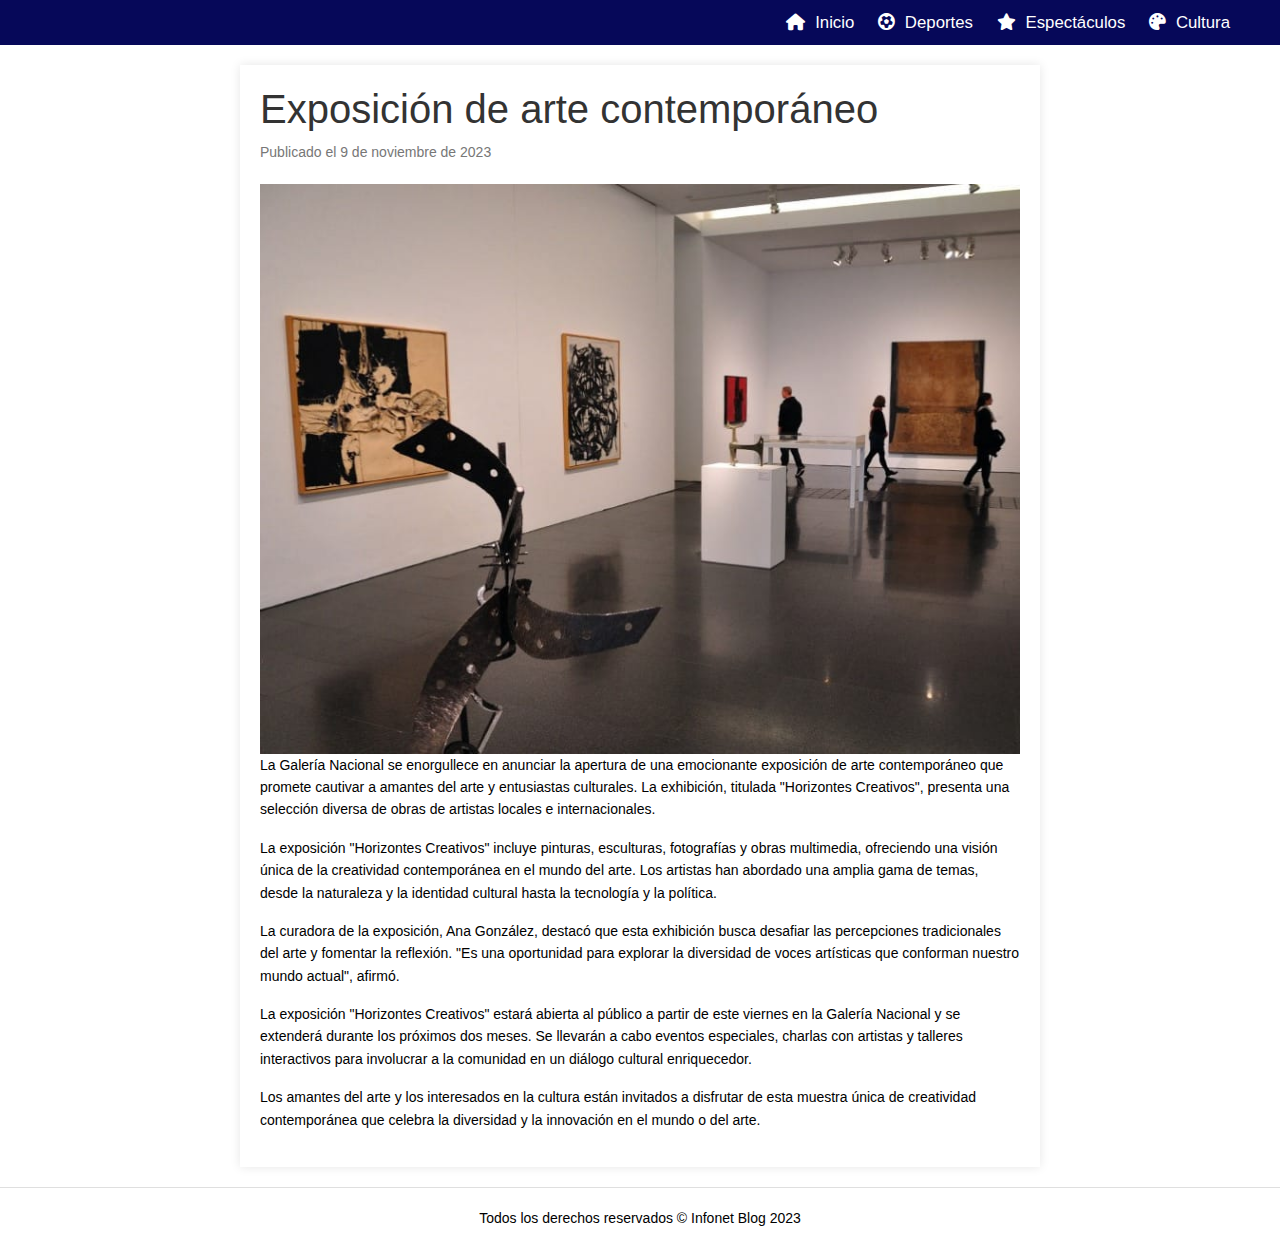
==== cultura.html @ f453a28c "Sitio web" ====
<!DOCTYPE html>
<html lang="es">
<head>
  <meta charset="UTF-8">
  <meta name="viewport" content="width=device-width, initial-scale=1.0">
  <link rel="stylesheet" href="css/bootstrap.min.css">
  <link rel="stylesheet" href="css/all.min.css">
  <link rel="stylesheet" href="css/estilos.css">
  <title>Detalle del Artículo</title>
</head>
<body>

    <nav>
        <ul>
            <li><a href="index.html"><i class="fas fa-home"></i> Inicio</a></li>
            <li><a href="deporte.html"><i class="fa-solid fa-futbol"></i> Deportes</a></li>
            <li><a href="espectaculo.html"><i class="fa-solid fa-star"></i> Espectáculos</a></li>
            <li><a href="cultura.html"><i class="fa-solid fa-palette"></i> Cultura</a></li>
        </ul>
    </nav>

    <main class="content-articulo">
        <article class="articulo">
            <h1 class="titulo-articulo">Exposición de arte contemporáneo</h1>
            <p class="meta-info">Publicado el 9 de noviembre de 2023</p>
            <img src="img/cultura.jpeg" class="img-articulo" alt="Imagen del Artículo">
            <p>
                La Galería Nacional se enorgullece en anunciar la apertura de una emocionante exposición de arte contemporáneo que promete cautivar a amantes del arte y entusiastas culturales. La exhibición, titulada "Horizontes Creativos", presenta una selección diversa de obras de artistas locales e internacionales.
            </p>
            <p>
                La exposición "Horizontes Creativos" incluye pinturas, esculturas, fotografías y obras multimedia, ofreciendo una visión única de la creatividad contemporánea en el mundo del arte. Los artistas han abordado una amplia gama de temas, desde la naturaleza y la identidad cultural hasta la tecnología y la política.
            </p>
            <p>
                La curadora de la exposición, Ana González, destacó que esta exhibición busca desafiar las percepciones tradicionales del arte y fomentar la reflexión. "Es una oportunidad para explorar la diversidad de voces artísticas que conforman nuestro mundo actual", afirmó.
            </p>
            <p>
                La exposición "Horizontes Creativos" estará abierta al público a partir de este viernes en la Galería Nacional y se extenderá durante los próximos dos meses. Se llevarán a cabo eventos especiales, charlas con artistas y talleres interactivos para involucrar a la comunidad en un diálogo cultural enriquecedor.
            </p>
            <p>
                Los amantes del arte y los interesados en la cultura están invitados a disfrutar de esta muestra única de creatividad contemporánea que celebra la diversidad y la innovación en el mundo o del arte.
            </p>
        </article>
    </main>

    <footer>
        Todos los derechos reservados &copy; Infonet Blog 2023
    </footer>

    <script src="js/jquery-3.7.1.min.js"></script>
    <script src="js/bootstrap.min.js"></script>
    <script src="js/funciones.js"></script>

</body>
</html>
---- css/estilos.css ----
html {
    min-height: 100%;
    position: relative;
}

body{
    font-size: 14px;
    color: black;
    margin-bottom: 80px;
}

nav{
    text-align: right;
    padding: 10px 40px;
    background: #060859;
}

nav ul{
    list-style: none;
    margin: 0px;
}

nav ul li{
    display: inline-block;
    margin: 0px 10px;
}

nav ul li a{
    color: black;
    font-size: 1.2em;
    color: #fff;
}

nav ul li a i{
    margin-right: 5px;
}

nav ul li a:hover{
    color: #fff;
}

#content_portada img{
    width: 100%;
    height: 400px;
}

#content_noticias{
    margin-top: 30px;
    display: flex;
    width: 100%;
    justify-content: center;
    padding: 0px 20px;
}

#content_noticias .card{
    margin: 0px 20px;
}

footer{
    border-top: 1px solid rgba(0,0,0,.125);
    padding: 20px 40px;
    text-align: center;
    width: 100%;
    background: #fff;
    position: absolute;
    bottom: 0;
    height: 60px;
}

.content-articulo{
    max-width: 800px;
    margin: 20px auto;
    padding: 20px;
    background-color: #fff;
    box-shadow: 0 0 10px rgba(0, 0, 0, 0.1);
}

.titulo-articulo{
    color: #333;
}

.meta-info {
    color: #777;
    margin-bottom: 20px;
}

.articulo{
    line-height: 1.6;
}

.img-articulo{
    width: 100%;
}

.content-video{
    text-align: center;
}
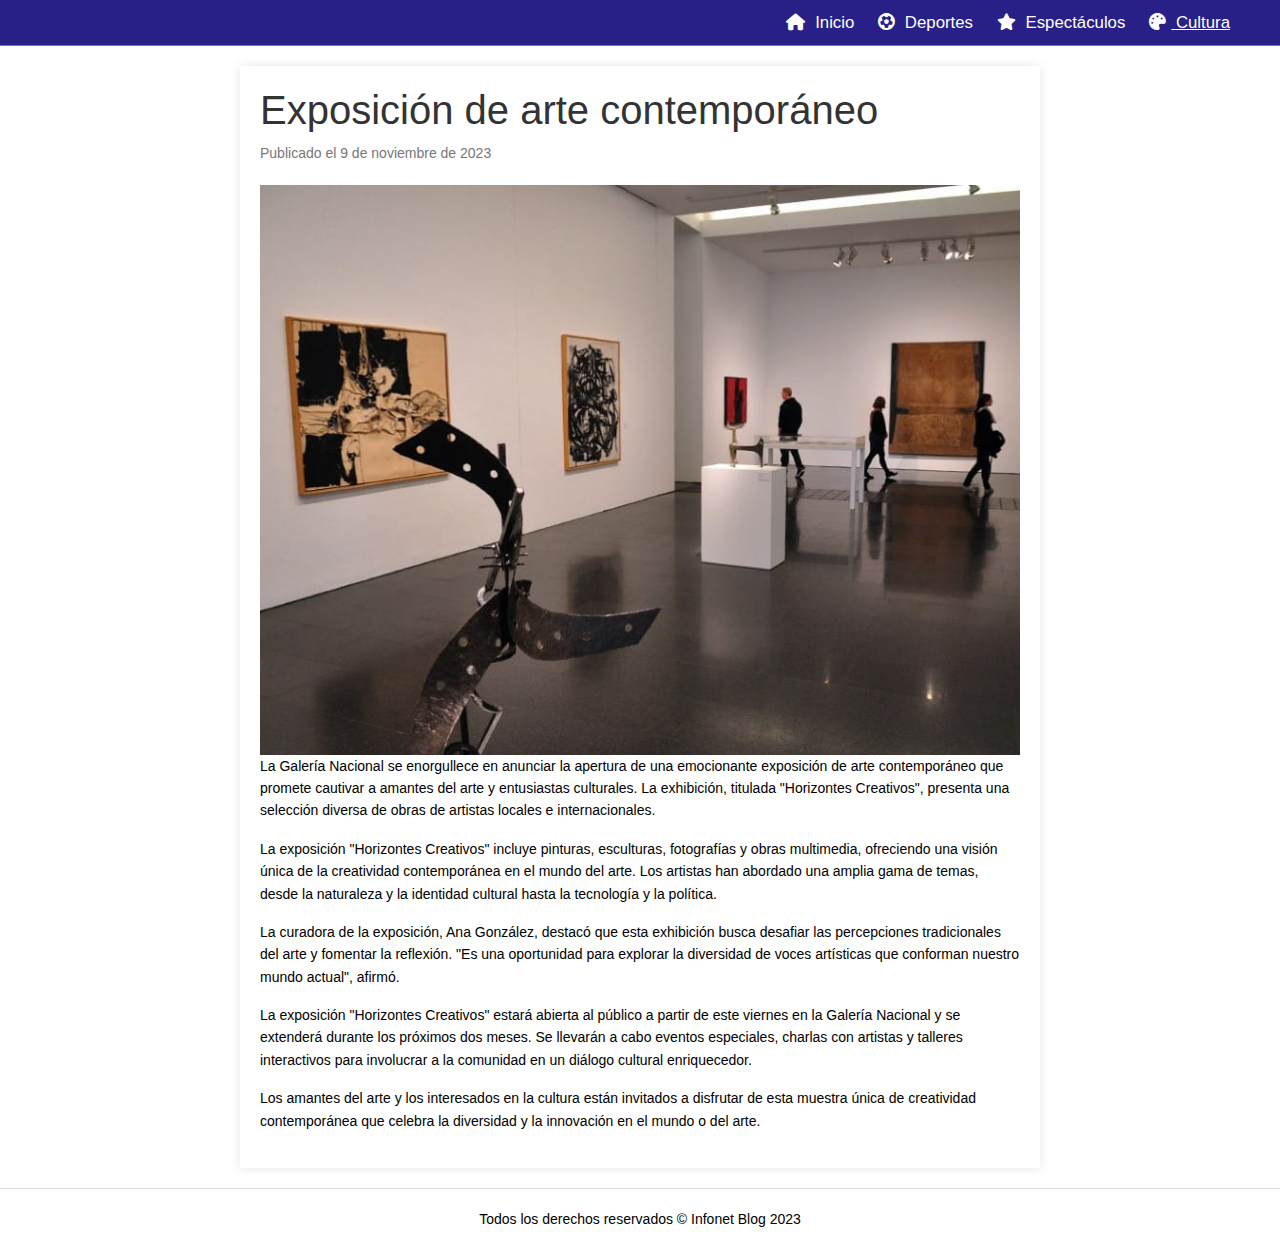
==== commit c290fe99: "mejoras" ====
--- a/cultura.html
+++ b/cultura.html
@@ -10,14 +10,7 @@
 </head>
 <body>
 
-    <nav>
-        <ul>
-            <li><a href="index.html"><i class="fas fa-home"></i> Inicio</a></li>
-            <li><a href="deporte.html"><i class="fa-solid fa-futbol"></i> Deportes</a></li>
-            <li><a href="espectaculo.html"><i class="fa-solid fa-star"></i> Espectáculos</a></li>
-            <li><a href="cultura.html"><i class="fa-solid fa-palette"></i> Cultura</a></li>
-        </ul>
-    </nav>
+    <nav></nav>
 
     <main class="content-articulo">
         <article class="articulo">
--- a/css/estilos.css
+++ b/css/estilos.css
@@ -12,7 +12,8 @@
 nav{
     text-align: right;
     padding: 10px 40px;
-    background: #060859;
+    background: #282086;
+    border-bottom: 1px solid #797979;
 }
 
 nav ul{
@@ -31,6 +32,10 @@
     color: #fff;
 }
 
+nav ul li a.active{
+    text-decoration: underline;
+}
+
 nav ul li a i{
     margin-right: 5px;
 }
@@ -41,7 +46,6 @@
 
 #content_portada img{
     width: 100%;
-    height: 400px;
 }
 
 #content_noticias{
@@ -50,10 +54,12 @@
     width: 100%;
     justify-content: center;
     padding: 0px 20px;
+    flex-wrap: wrap;
 }
 
 #content_noticias .card{
-    margin: 0px 20px;
+    margin: 10px 20px;
+    height: 430px;
 }
 
 footer{
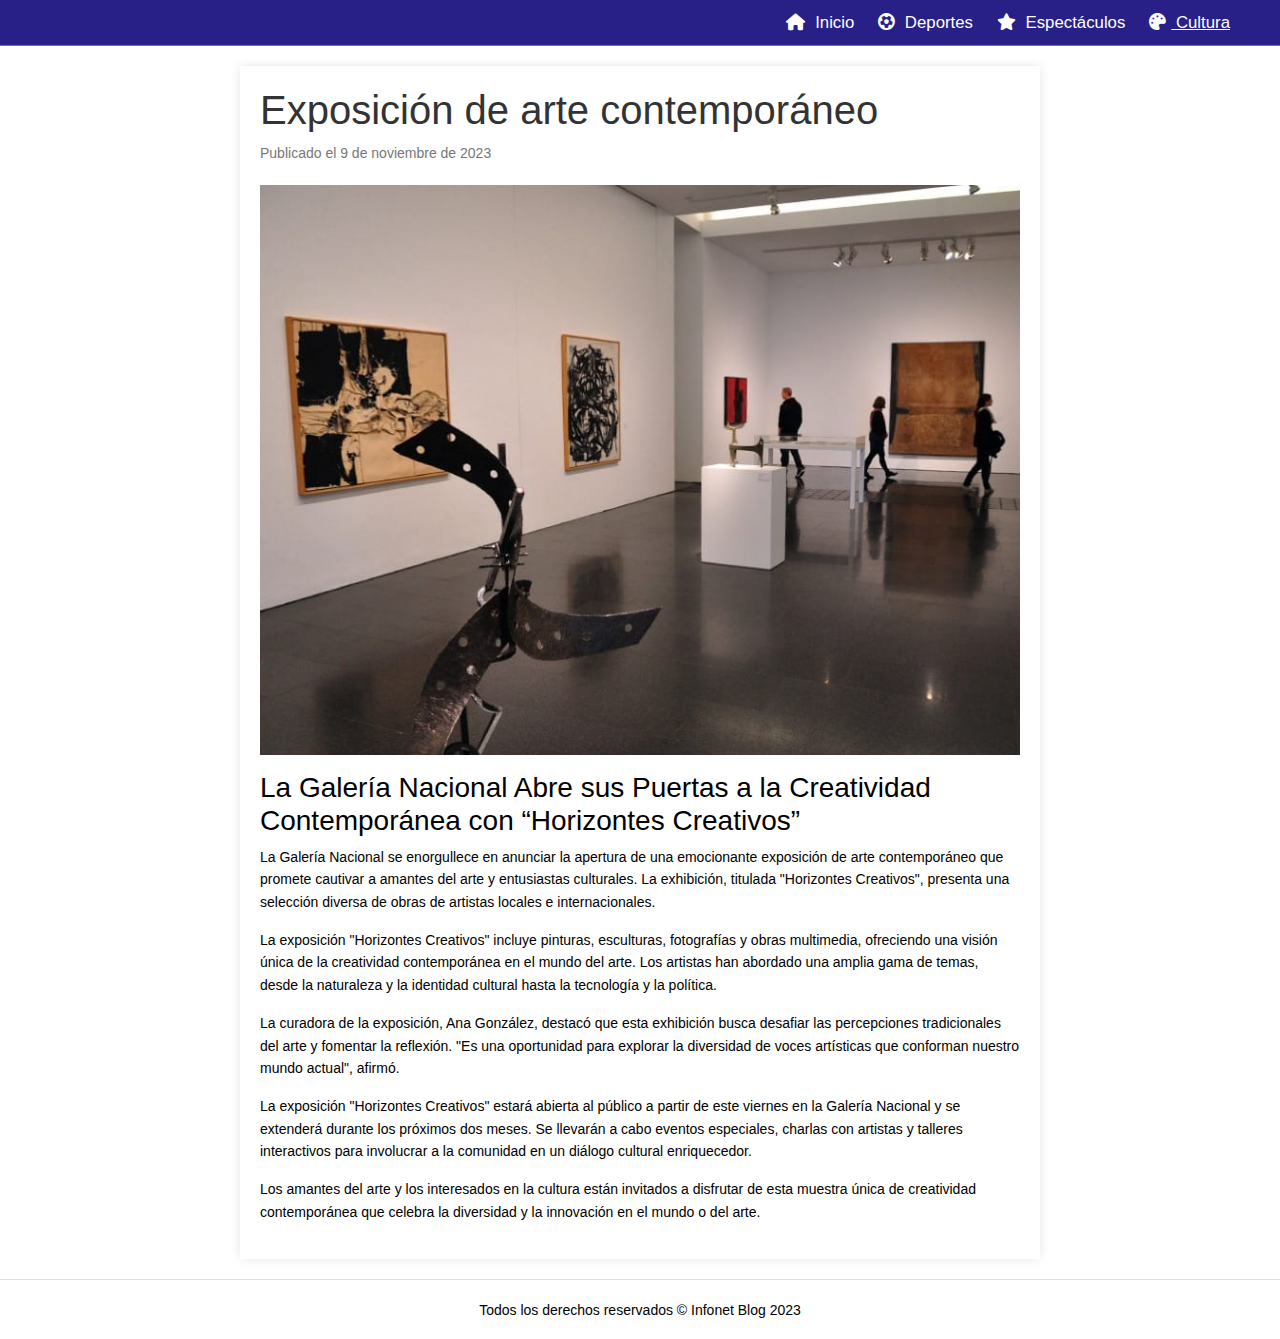
==== commit 9de572e7: "Se agregaron mejores descripciones" ====
--- a/cultura.html
+++ b/cultura.html
@@ -17,6 +17,8 @@
             <h1 class="titulo-articulo">Exposición de arte contemporáneo</h1>
             <p class="meta-info">Publicado el 9 de noviembre de 2023</p>
             <img src="img/cultura.jpeg" class="img-articulo" alt="Imagen del Artículo">
+            <p></p>
+            <h3>La Galería Nacional Abre sus Puertas a la Creatividad Contemporánea con “Horizontes Creativos”</h3>
             <p>
                 La Galería Nacional se enorgullece en anunciar la apertura de una emocionante exposición de arte contemporáneo que promete cautivar a amantes del arte y entusiastas culturales. La exhibición, titulada "Horizontes Creativos", presenta una selección diversa de obras de artistas locales e internacionales.
             </p>
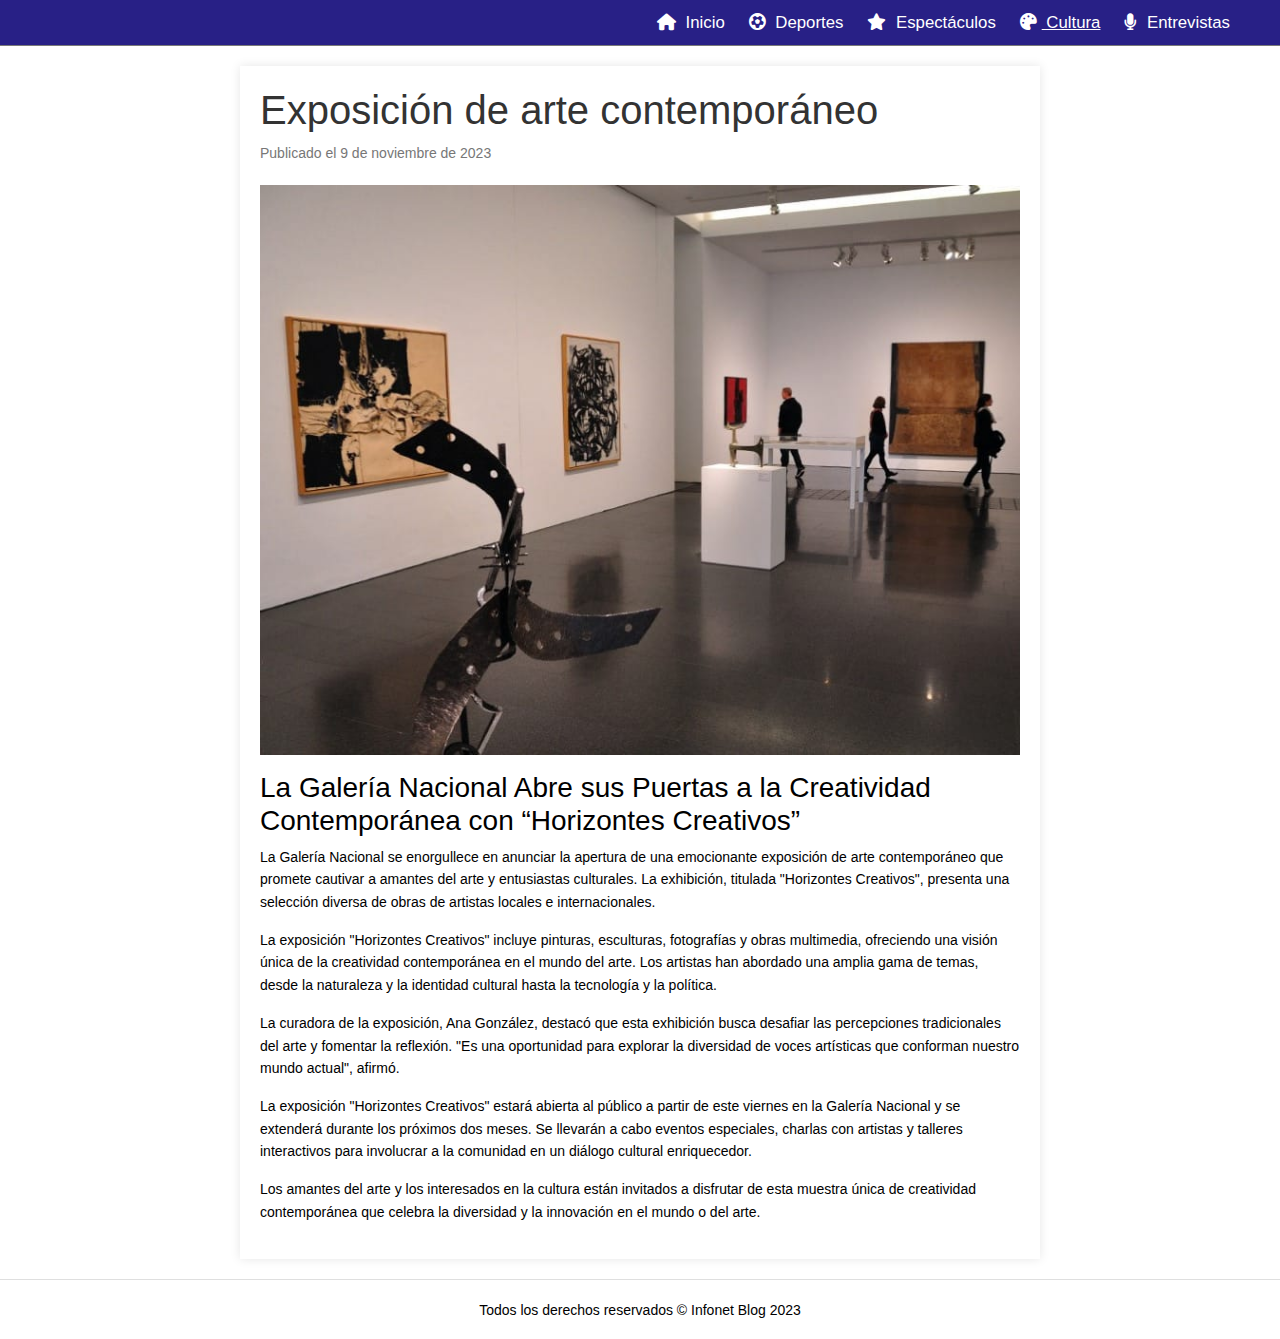
==== commit cc9942fe: "Entrevistas" ====
--- a/cultura.html
+++ b/cultura.html
@@ -6,7 +6,7 @@
   <link rel="stylesheet" href="css/bootstrap.min.css">
   <link rel="stylesheet" href="css/all.min.css">
   <link rel="stylesheet" href="css/estilos.css">
-  <title>Detalle del Artículo</title>
+  <title>Cultura</title>
 </head>
 <body>
 
--- a/css/estilos.css
+++ b/css/estilos.css
@@ -102,4 +102,9 @@
     text-align: center;
 }
 
+.content-video iframe{
+    max-width: 560px;
+    width: 100%;
+}
 
+
